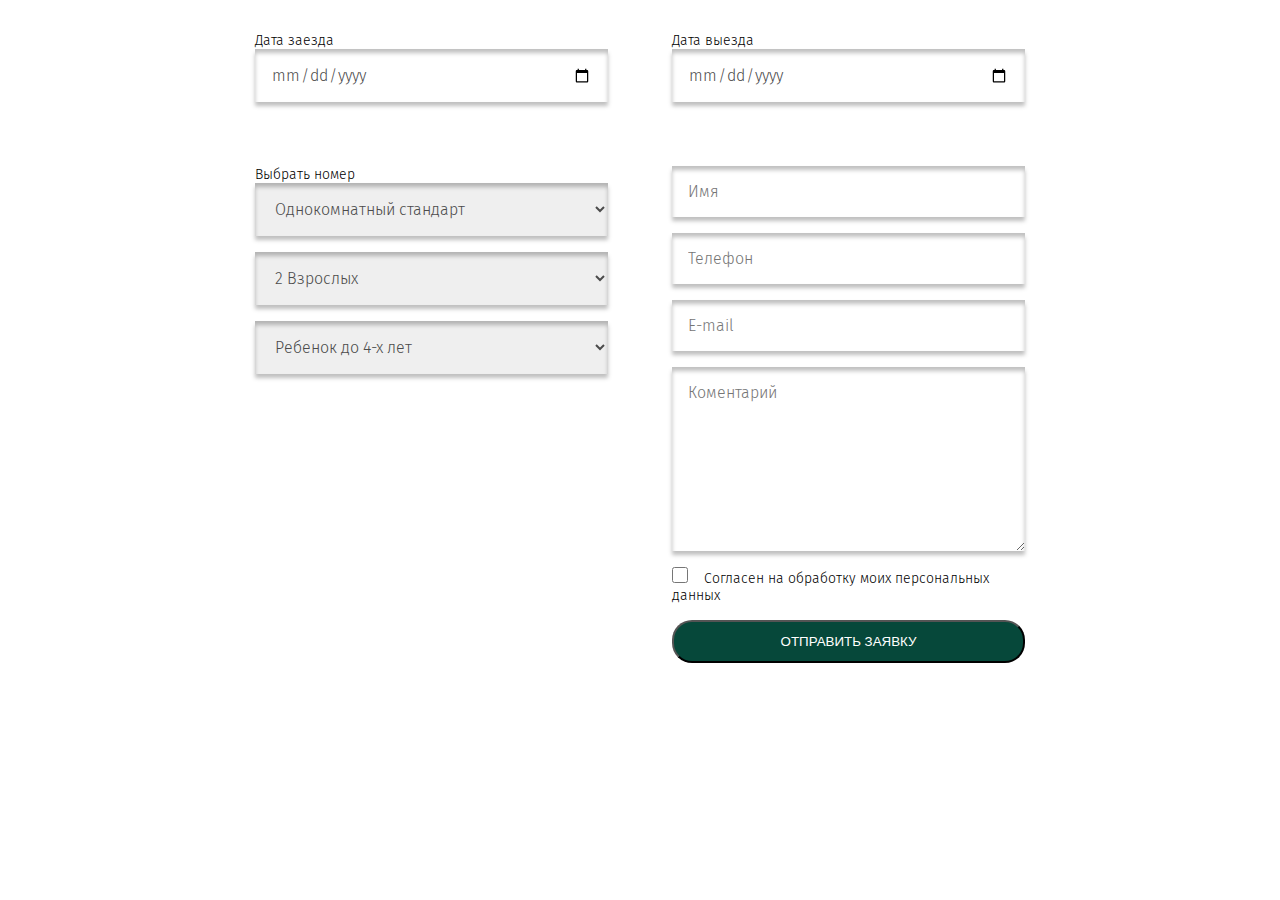
==== form.html @ 0ad7d5f7 "Added paragraph about booking under price" ====
﻿<!DOCTYPE html>
<html lang="ru">
  <head>
    <meta charset="UTF-8" />
    <meta name="viewport" content="width=device-width, initial-scale=1.0" />
    <title>Форма бронирования номеров. Отель Грин Дача. Анапа</title>
    <link rel="stylesheet" href="css/style.css" />
  </head>
  <body>
    <form action="" class="form_booking center" name="form-booking">
      <div class="dates">
        <label for="date-in"
          >Дата заезда
          <input type="date" id="date-in" required />
        </label>
        <label for="date-out"
          >Дата выезда
          <input type="date" id="date-out" required />
        </label>
      </div>
      <div class="field-group">
        <div class="quantity-people">
          <label for="type-room">
            Выбрать номер
            <select name="type-room" id="type-room" class="type-room">
              <option value="1-комнатный стандарт">
                Однокомнатный стандарт
              </option>
              <option value="2-комнатный стандарт">
                Двухкомнатный стандарт
              </option>
            </select>
          </label>
          <select id="quantity-adult">
            <option value="1 Взрослый">1 Взрослый</option>
            <option value="2 Взрослых" selected>2 Взрослых</option>
            <option value="3 Взрослых">3 Взрослых</option>
          </select>
          <select id="quantity-children">
            <option value="">Без детей</option>
            <option value="1 ребенок до 4-х лет" selected>
              Ребенок до 4-х лет
            </option>
            <option value="1 ребенок от 4-х до 18 лет">
              Ребенок от 4-х до 18 лет
            </option>
          </select>
        </div>
        <div class="user-data">
          <input type="text" name="name" placeholder="Имя" required />
          <input type="phone" nane="phone" placeholder="Телефон" required />
          <input type="mail" name="mail" placeholder="E-mail" required />
          <textarea
            name="coments"
            id="coments"
            cols="50"
            rows="8"
            placeholder="Коментарий"
          ></textarea>
          <label for="accept" id="check">
            <input type="checkbox" name="accept" id="accept" />Согласен на
            обработку моих персональных данных</label
          >
          <button type="submit" class="submit-btn">Отправить заявку</button>
        </div>
      </div>
    </form>
  </body>
</html>
---- css/style.css ----
@font-face {
  font-family: "Inter";
  src: url("fonts/Inter/Inter-VariableFont_slnt,wght.ttf");
}
@font-face {
  font-family: Fira Sans;
  src: url("fonts/Fira_Sans/FiraSans-Light.ttf");
}
* {
  margin: 0;
  padding: 0;
  box-sizing: border-box;
}

*::before,
*::after {
  box-sizing: border-box;
}

body {
  margin: 0;
  padding: 0;
  min-height: 100vh;
  font-family: Fira Sans, sans-serif;
  font-size: 14px;
  font-weight: 300;
  position: relative;
}

h1,
h2,
h3,
h4,
h5,
h6 {
  font-family: Fira Sans, sans-serif;
  font-weight: 300;
}

.center {
  padding-left: calc(50% - 850px);
  padding-right: calc(50% - 850px);
}

.flex-row {
  display: flex;
  align-items: flex-start;
  justify-content: space-between;
  gap: 20px;
  margin-bottom: 64px;
}

.text_white {
  color: #fff !important;
}

.header {
  width: 100%;
  position: fixed;
  z-index: 100;
}

.navbar {
  display: flex;
  align-items: stretch;
  justify-content: center;
  gap: 32px;
  background-color: rgba(150, 75, 0, 0.5);
  font-family: Inter;
  font-size: 18px;
  color: #fff;
}

.fixed {
  background-color: #fff;
  border-bottom: 2px solid #e5e5e5;
  z-index: 100;
}
.fixed .nav__menu_link, .fixed .header__contacts_phone {
  color: rgb(75, 75, 75) !important;
}
.fixed .header__contacts {
  border-left: 1px solid #c0c0c0;
}

.logo {
  width: 120px;
  height: 75px;
  z-index: 20;
  position: relative;
}

.logo img {
  max-width: 100%;
}

.nav__menu {
  display: flex;
  align-items: center;
  justify-content: center;
  padding-top: 28px;
  padding-bottom: 28px;
  gap: 30px;
}
.nav__menu_link {
  display: block;
  text-decoration: none;
  text-transform: uppercase;
  color: #fff;
  font-weight: 400;
}

.social {
  display: flex;
  justify-content: center;
  align-items: center;
  gap: 32px;
}
.social_icon img {
  width: 38px;
  height: 37px;
}

.header__contacts {
  border-left: 1px solid #fff;
  display: flex;
  align-items: center;
  justify-content: flex-end;
  gap: 36px;
}
.header__contacts_phone {
  display: block;
  text-decoration: none;
  color: #fff;
  margin-left: 36px;
}
.header__contacts_booking {
  display: block;
  text-decoration: none;
  height: 100%;
  background-color: #06483a;
  color: #fff;
  padding: 28px 24px;
}

.slider {
  margin-bottom: 30px;
}
.slider img {
  width: 100%;
}

.title {
  font-size: 32px;
  text-transform: uppercase;
  margin-top: 60px;
  margin-bottom: 60px;
  color: #06483a;
}

/* Rooms */
.room {
  margin-bottom: 64px;
}
.room__content {
  display: flex;
  align-items: flex-start;
  justify-content: flex-start;
  color: #06483a;
  gap: 20px;
  margin-bottom: 64px;
}
.room__content_info {
  display: flex;
  flex-direction: column;
  align-items: flex-start;
  justify-content: flex-start;
  gap: 16px;
}
.room__content_images {
  max-width: 840px;
  max-height: 400px;
  position: relative;
  overflow: hidden;
}
.room__content_images img {
  max-width: 100%;
  width: auto;
}
.room__content_square {
  font-size: 16px;
  font-weight: 400;
}
.room__content_desc {
  color: #4b4b4b;
  font-size: 16px;
  line-height: 30px;
}
.room__content_price {
  display: flex;
  flex-direction: column;
  align-items: center;
  justify-content: center;
  gap: 16px;
  width: 100%;
  text-align: center;
}
.room__name {
  font-size: 40px;
}
.room__capacity {
  font-size: 16px;
}
.room__gallery-arrows {
  display: flex;
  align-items: center;
  justify-content: space-between;
  gap: 12px;
  width: 70px;
  position: absolute;
  right: 4%;
  bottom: 6%;
}
.room__gallery_arrow {
  background-color: rgba(255, 255, 255, 0.2);
  width: 32px;
  height: 32px;
  cursor: pointer;
  position: relative;
  z-index: 2;
}

.prev {
  background-image: url("../images/icons/left-arrow-min.png");
  background-repeat: no-repeat;
  background-position: center;
}

.next {
  background-image: url("../images/icons/right-arrow-min.png");
  background-repeat: no-repeat;
  background-position: center;
}

.inclusive {
  display: flex;
  justify-content: flex-start;
  align-items: center;
  gap: 12px;
  list-style: none;
}
.inclusive__item {
  display: flex;
  justify-content: flex-start;
  align-items: center;
  font-size: 12px;
  color: #4b4b4b;
}
.inclusive__item img {
  width: 31px;
  height: 28px;
  margin-right: 8px;
}

.price__title {
  width: 100%;
  color: #fff;
  background-color: #06483a;
  padding-top: 12px;
  padding-bottom: 12px;
  margin-bottom: 12px;
}

.price__table {
  width: 100%;
  color: #4b4b4b;
  border-collapse: collapse;
}

th,
td {
  border: 2px solid lightgray;
  padding-top: 8px;
  padding-bottom: 8px;
}

.rooms__btn {
  position: relative;
  text-align: center;
}
.rooms__btn_booking {
  color: #fff;
  font-size: 18px;
  text-decoration: none;
  background-color: #06483a;
  padding: 12px 32px;
  border-radius: 38px;
  border: none;
}
.rooms__btn_line {
  position: absolute;
  width: 100%;
  top: 50%;
  z-index: -2;
}

/* About hotel */
.about__text {
  width: 50%;
}
.about__text .text {
  max-width: 550px;
  font-size: 16px;
  margin-left: 64px;
  margin-right: 24px;
}
.about__title {
  margin-top: 0;
  margin-bottom: 48px;
}
.about__image {
  width: 50%;
}
.about__image img {
  max-width: 100%;
  border-radius: 100px;
}
.about__gallery {
  max-width: 100%;
  position: relative;
  z-index: 2;
}
.about__gallery_row {
  display: flex;
  align-items: center;
  justify-content: space-between;
  gap: 16px;
  max-width: 100%;
  margin-bottom: 28px;
}
.about__gallery_item {
  width: auto;
  height: 270px;
}
.about__gallery_item.grow {
  flex-grow: 2;
}
.about__gallery_item img {
  width: 100%;
  height: 100%;
  border-radius: 16px;
}

/* Advantages */
.advantages {
  background-color: #06483a;
  text-align: center;
  color: #fff;
  position: relative;
  padding-top: 520px;
  padding-bottom: 112px;
  margin-top: -470px;
}
.advantages_desc {
  display: flex;
  flex-direction: column;
  align-items: center;
  justify-content: space-between;
  padding: 18px;
  gap: 32px;
  max-width: 172px;
  font-size: 16px;
}
.advantages_desc img {
  width: 70px;
  height: 70px;
}

/* Form */
form {
  width: 100%;
  padding: 32px;
}

label:not(#check) {
  display: flex;
  flex-direction: column;
  align-items: flex-start;
  justify-content: center;
}

input:not([type=checkbox]),
select,
textarea {
  width: 353px;
  box-shadow: inset 0px 4px 4px 0px rgba(0, 0, 0, 0.25), 0px 4px 4px 0px rgba(0, 0, 0, 0.25);
  border: none;
  font-family: Fira Sans;
  font-weight: 400;
  font-size: 16px;
  color: #4b4b4b;
  padding: 16px;
}

select:focus {
  line-height: 20px;
}

.dates {
  display: flex;
  align-items: center;
  justify-content: center;
  gap: 64px;
  margin-bottom: 64px;
}

.field-group {
  display: flex;
  align-items: flex-start;
  justify-content: center;
  gap: 64px;
}

.quantity-people,
.user-data {
  display: flex;
  flex-direction: column;
  align-items: flex-start;
  justify-content: flex-start;
  gap: 16px;
}

#accept {
  width: 16px;
  height: 16px;
  margin-right: 16px;
}

#check {
  max-width: 353px;
}

.submit-btn {
  background-color: #06483a;
  padding: 12px;
  color: #fff;
  text-transform: uppercase;
  width: 100%;
  border-radius: 20px;
}

/* Footer */
.footer {
  padding-top: 32px;
  padding-bottom: 32px;
}
.footer__contacts {
  display: flex;
  flex-direction: column;
  justify-content: center;
  align-items: flex-start;
  gap: 16px;
  color: #4b4b4b;
}
.footer__contacts p {
  font-size: 18px;
}
.footer__title {
  font-size: 32px;
  text-transform: uppercase;
  color: #4b4b4b;
}

.copyright {
  margin-top: 32px;
  text-align: right;
  color: #4b4b4b;
}

.developer {
  color: gray;
}
.developer__link {
  color: #4b4b4b;
  font-weight: 400;
}

.scrollup__button {
  width: 70px;
  height: 70px;
  position: fixed;
  bottom: 120px;
  right: 48px;
  background-color: rgba(196, 196, 196, 0.537254902);
  border-radius: 60%;
  cursor: pointer;
  text-align: center;
  padding-top: 20px;
  padding-bottom: 20px;
  z-index: 20;
}
.scrollup__button img {
  width: 20px;
  height: auto;
}

.btn_hide {
  display: none;
}

/* @media */
@media (max-width: 1700px) {
  .center {
    padding-left: calc(50% - 600px);
    padding-right: calc(50% - 600px);
  }
  .navbar {
    font-size: 14px;
    gap: 28px;
  }
  .title {
    font-size: 36px;
  }
  .room__content_images {
    max-width: 590px;
  }
  .nav__menu {
    padding-top: 20px;
    padding-bottom: 20px;
  }
  .about__gallery_item {
    height: 190px;
  }
  .advantages {
    padding-top: 320px;
    margin-top: -350px;
  }
}/*# sourceMappingURL=style.css.map */
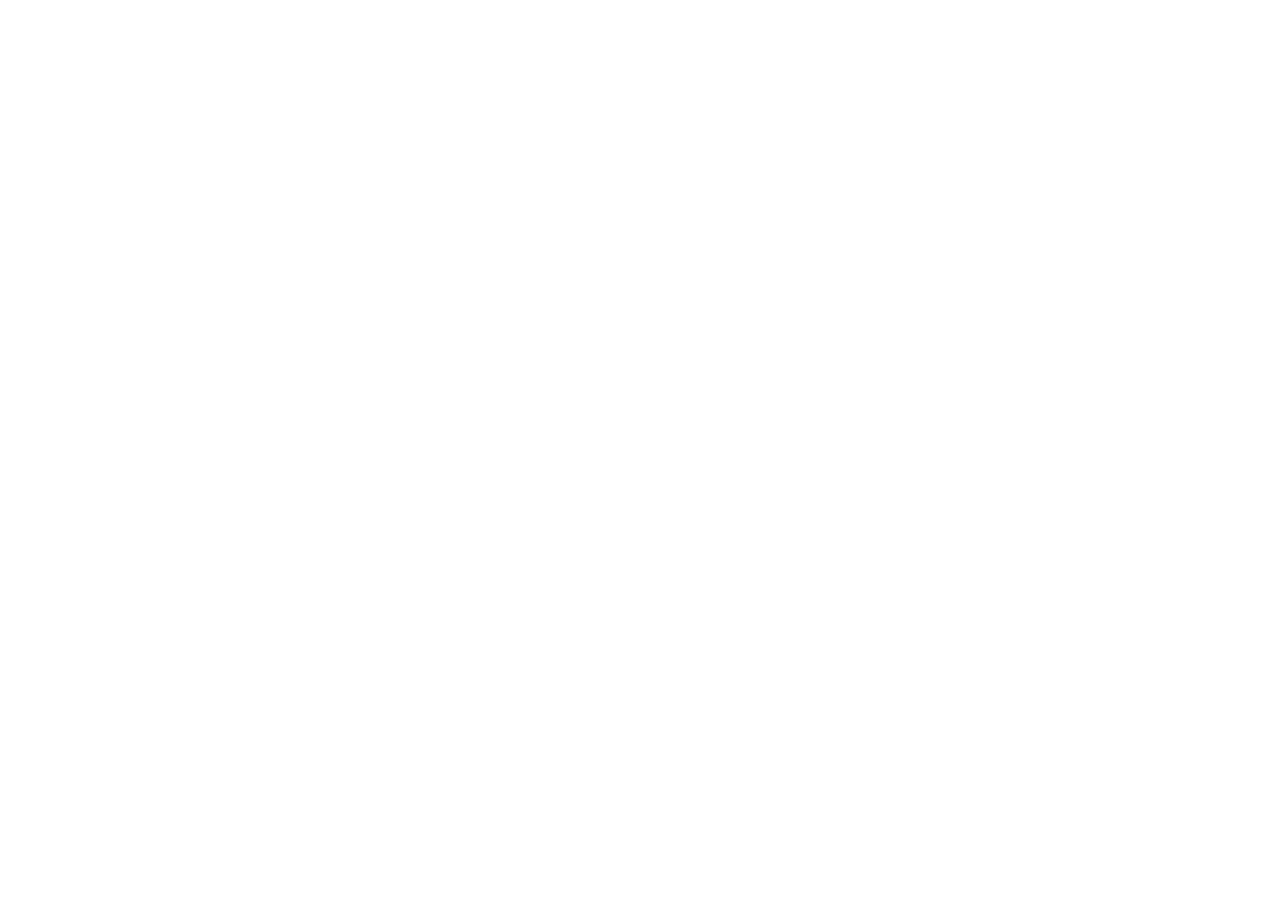
==== commit f4c96090: "Added booking form" ====
--- a/form.html
+++ b/form.html
@@ -7,63 +7,85 @@
     <link rel="stylesheet" href="css/style.css" />
   </head>
   <body>
-    <form action="" class="form_booking center" name="form-booking">
-      <div class="dates">
-        <label for="date-in"
-          >Дата заезда
-          <input type="date" id="date-in" required />
-        </label>
-        <label for="date-out"
-          >Дата выезда
-          <input type="date" id="date-out" required />
-        </label>
+    <dialog class="child" id="myDialog">
+      <div class="dialog__wrapper">
+        <button class="closeDialogBtn button-black" type="button">
+          Х Закрыть
+        </button>
+        <form action="" class="form_booking center" name="form-booking">
+          <h2 class="form__title text-center mb-2">Бронирование номера</h2>
+          <div class="dates">
+            <label for="date-in"
+              >Дата заезда
+              <input type="date" id="date-in" required />
+            </label>
+            <label for="date-out"
+              >Дата выезда
+              <input type="date" id="date-out" required />
+            </label>
+          </div>
+          <div class="field-group">
+            <div class="quantity-people">
+              <label for="type-room">
+                Выбрать номер
+                <select name="type-room" id="type-room" class="type-room">
+                  <option class="option" value="1-комнатный стандарт">
+                    Однокомнатный стандарт
+                  </option>
+                  <option class="option" value="2-комнатный стандарт">
+                    Двухкомнатный стандарт
+                  </option>
+                </select>
+              </label>
+              <label for="quantity-adult"
+                >Количество взрослых
+                <input type="number" max="5" min="1" placeholder="2" required />
+              </label>
+              <label
+                >Дети до 4-х лет
+                <input type="number" max="4" min="0" placeholder="0" />
+              </label>
+              <label
+                >Дети от 4-х до 18 лет
+                <input type="number" max="4" min="0" placeholder="0" />
+              </label>
+            </div>
+            <div class="user-data">
+              <input
+                type="text"
+                name="name"
+                maxlength="20"
+                placeholder="Имя"
+                required
+              />
+              <input
+                type="tel"
+                nane="phone"
+                placeholder="Телефон +79990000000"
+                pattern="[+]{1}[7]{1}[0-9]{11}"
+                required
+              />
+              <input type="email" name="email" placeholder="E-mail" required />
+              <textarea
+                name="coments"
+                id="coments"
+                cols="50"
+                rows="8"
+                placeholder="Коментарий"
+              ></textarea>
+              <label for="accept" id="check">
+                <input
+                  type="checkbox"
+                  name="accept"
+                  id="accept"
+                  required
+                />Согласен на обработку моих персональных данных</label
+              >
+              <button type="submit" class="submit-btn">Отправить заявку</button>
+            </div>
+          </div>
+        </form>
       </div>
-      <div class="field-group">
-        <div class="quantity-people">
-          <label for="type-room">
-            Выбрать номер
-            <select name="type-room" id="type-room" class="type-room">
-              <option value="1-комнатный стандарт">
-                Однокомнатный стандарт
-              </option>
-              <option value="2-комнатный стандарт">
-                Двухкомнатный стандарт
-              </option>
-            </select>
-          </label>
-          <select id="quantity-adult">
-            <option value="1 Взрослый">1 Взрослый</option>
-            <option value="2 Взрослых" selected>2 Взрослых</option>
-            <option value="3 Взрослых">3 Взрослых</option>
-          </select>
-          <select id="quantity-children">
-            <option value="">Без детей</option>
-            <option value="1 ребенок до 4-х лет" selected>
-              Ребенок до 4-х лет
-            </option>
-            <option value="1 ребенок от 4-х до 18 лет">
-              Ребенок от 4-х до 18 лет
-            </option>
-          </select>
-        </div>
-        <div class="user-data">
-          <input type="text" name="name" placeholder="Имя" required />
-          <input type="phone" nane="phone" placeholder="Телефон" required />
-          <input type="mail" name="mail" placeholder="E-mail" required />
-          <textarea
-            name="coments"
-            id="coments"
-            cols="50"
-            rows="8"
-            placeholder="Коментарий"
-          ></textarea>
-          <label for="accept" id="check">
-            <input type="checkbox" name="accept" id="accept" />Согласен на
-            обработку моих персональных данных</label
-          >
-          <button type="submit" class="submit-btn">Отправить заявку</button>
-        </div>
-      </div>
-    </form>
+    </dialog>
   </body>
 </html>
--- a/css/style.css
+++ b/css/style.css
@@ -25,6 +25,7 @@
   font-size: 14px;
   font-weight: 300;
   position: relative;
+  scrollbar-gutter: stable;
 }
 
 h1,
@@ -42,6 +43,18 @@
   padding-right: calc(50% - 850px);
 }
 
+.text-center {
+  text-align: center;
+}
+
+.mb-1 {
+  margin-bottom: 12px;
+}
+
+.mb-2 {
+  margin-bottom: 16px;
+}
+
 .flex-row {
   display: flex;
   align-items: flex-start;
@@ -141,6 +154,8 @@
   background-color: #06483a;
   color: #fff;
   padding: 28px 24px;
+  border: none;
+  cursor: pointer;
 }
 
 .slider {
@@ -188,13 +203,13 @@
   width: auto;
 }
 .room__content_square {
-  font-size: 16px;
+  font-size: 14px;
   font-weight: 400;
 }
 .room__content_desc {
   color: #4b4b4b;
-  font-size: 16px;
-  line-height: 30px;
+  font-size: 14px;
+  line-height: 20px;
 }
 .room__content_price {
   display: flex;
@@ -206,7 +221,7 @@
   text-align: center;
 }
 .room__name {
-  font-size: 40px;
+  font-size: 32px;
 }
 .room__capacity {
   font-size: 16px;
@@ -274,6 +289,7 @@
 .price__table {
   width: 100%;
   color: #4b4b4b;
+  font-weight: 400;
   border-collapse: collapse;
 }
 
@@ -296,6 +312,7 @@
   padding: 12px 32px;
   border-radius: 38px;
   border: none;
+  cursor: pointer;
 }
 .rooms__btn_line {
   position: absolute;
@@ -313,10 +330,15 @@
   font-size: 16px;
   margin-left: 64px;
   margin-right: 24px;
+  margin-bottom: 12px;
+}
+.about__text ul {
+  list-style-type: none;
+  margin-bottom: 16px;
 }
 .about__title {
   margin-top: 0;
-  margin-bottom: 48px;
+  margin-bottom: 32px;
 }
 .about__image {
   width: 50%;
@@ -382,15 +404,26 @@
   padding: 32px;
 }
 
+.form__title {
+  font-size: 28px;
+  text-transform: uppercase;
+  margin-bottom: 32px;
+  color: #06483a;
+}
+
 label:not(#check) {
   display: flex;
   flex-direction: column;
   align-items: flex-start;
   justify-content: center;
+  font-size: 18px;
+  font-weight: 500;
+  color: #06483a;
 }
 
 input:not([type=checkbox]),
 select,
+select .option,
 textarea {
   width: 353px;
   box-shadow: inset 0px 4px 4px 0px rgba(0, 0, 0, 0.25), 0px 4px 4px 0px rgba(0, 0, 0, 0.25);
@@ -447,6 +480,50 @@
   text-transform: uppercase;
   width: 100%;
   border-radius: 20px;
+}
+
+dialog {
+  position: fixed;
+  height: 100%;
+  width: 80%;
+  top: 50%;
+  left: 50%;
+  transform: translate(-50%, -50%);
+  border: none;
+  padding: 0;
+  background-color: #ffffff;
+  color: #000000;
+  text-align: center;
+}
+
+.closeDialogBtn {
+  margin: 1% 0 0 auto;
+  border: 2px solid transparent;
+  min-width: 110px;
+  border-radius: 20px;
+  padding: 9px 15px;
+  color: #fff;
+  font-size: 16px;
+  font-weight: 400;
+  font-family: inherit;
+  background-color: #06483a;
+  transition: background-color 0.2s linear;
+  display: flex;
+  justify-content: center;
+  align-items: center;
+  cursor: pointer;
+}
+
+.dialog__wrapper {
+  padding: 1em;
+}
+
+dialog::backdrop {
+  background-color: rgba(0, 0, 0, 0.5);
+}
+
+.scroll-lock {
+  overflow: hidden;
 }
 
 /* Footer */
